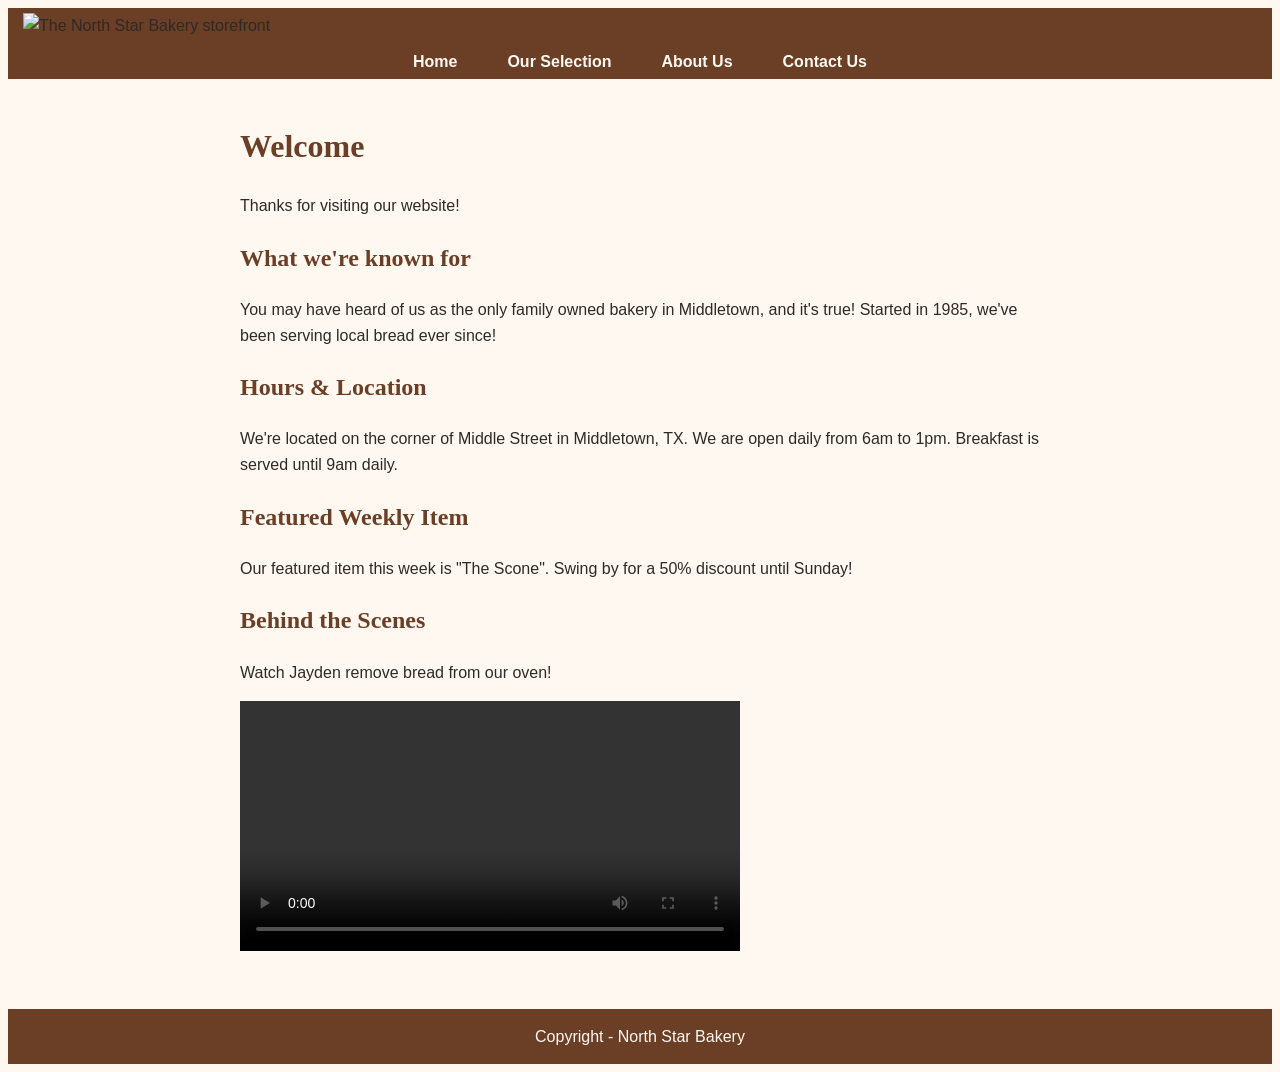
==== index.html @ d03d1b9d "Add files via upload" ====
<!DOCTYPE html>
<html lang="en">
<head>
  <meta charset="UTF-8">
  <meta name="viewport" content="width=device-width, initial-scale=1">
  <title>North Star Bakery - Home</title>
  <link rel="stylesheet" href="styles.css">
</head>
<body>
  <header>
    <img src="images/bakery-storefront_c.png" alt="The North Star Bakery storefront">
    <nav>
      <ul>
        <li><a href="index.html">Home</a></li>
        <li><a href="products.html">Our Selection</a></li>
        <li><a href="about.html">About Us</a></li>
        <li><a href="contact.html">Contact Us</a></li>
      </ul>
    </nav>
  </header>
  <main>
    <h1 id="welcome-banner">Welcome</h1>
    <p>Thanks for visiting our website! </p>
    <h2>What we're known for</h2>
    <p> You may have heard of us as the only family owned bakery in Middletown, and it's true! Started in 1985, we've been serving local bread ever since!</p>
    <h2>Hours & Location</h2>
    <p>We're located on the corner of Middle Street in Middletown, TX. We are open daily from 6am to 1pm. Breakfast is served until 9am daily.</p>
    <h2>Featured Weekly Item</h2>
    <p>Our featured item this week is "The Scone". Swing by for a 50% discount until Sunday!</p>
    <h2>Behind the Scenes</h2>
    <p>Watch Jayden remove bread from our oven!</p>
    <video controls width="500">
      <source src="assets/videos/bakery-behind-scenes_c.mp4" type="video/mp4">
      Your browser doesn't support this video. This is a video of our bakers preparing bread locally.
    </video>
  </main>
  <footer>Copyright - North Star Bakery</footer>
</body>
</html>
---- styles.css ----
body {
  font-family: Arial, sans-serif; 
  color: #2F2A26;
  background-color: #FFF8F0;
  line-height: 1.6;
}

h1, h2, legend {
  font-family: "Times New Roman", sans-serif;
  color: #6B3E26;
}

header {
  background-color: #6B3E26;
  padding: 5px 15px;
}

nav ul {
  list-style: none;
  display: flex;
  flex-direction: column;
  justify-content: center;
  align-items: center;
  margin: 10px 0 0 0;
  padding: 0;
}

nav a {
  color: #FFF8F0;
  text-decoration: none;
  font-weight: bold;
}

nav a:hover {
  color: #D88C5A;
}

main {
  max-width: 800px;
  margin: 0 auto;
  padding: 20px;
}

figcaption {
  font-style: italic;
  color: #6B3E26;
}

fieldset {
  border: 2px solid #D88C5A;
  padding: 20px;
}

/* Form label  */
label {
  display: block;
  margin-top: 12px;
  font-weight: bold;
}

input,
select,
textarea {
  display: block;
  width: 100%;
  max-width: 200px;
  padding: 10px;
  margin-top: 5px;
}

button {
  margin-top: 16px;
  background-color: #6B3E26;
  color: #FFF8F0;
  border: none;
  padding: 10px 20px;
  cursor: pointer;
}

button:hover {
  background-color: #D88C5A;
}

footer {
  text-align: center;
  padding: 15px;
  margin-top: 30px;
  background-color: #6B3E26;
  color: #FFF8F0;
}

@media (min-width: 600px) {
  nav ul {
    flex-direction: row;
    gap: 50px;
  }
}

img,
video {
  max-width: 100%;
  height: auto;
}
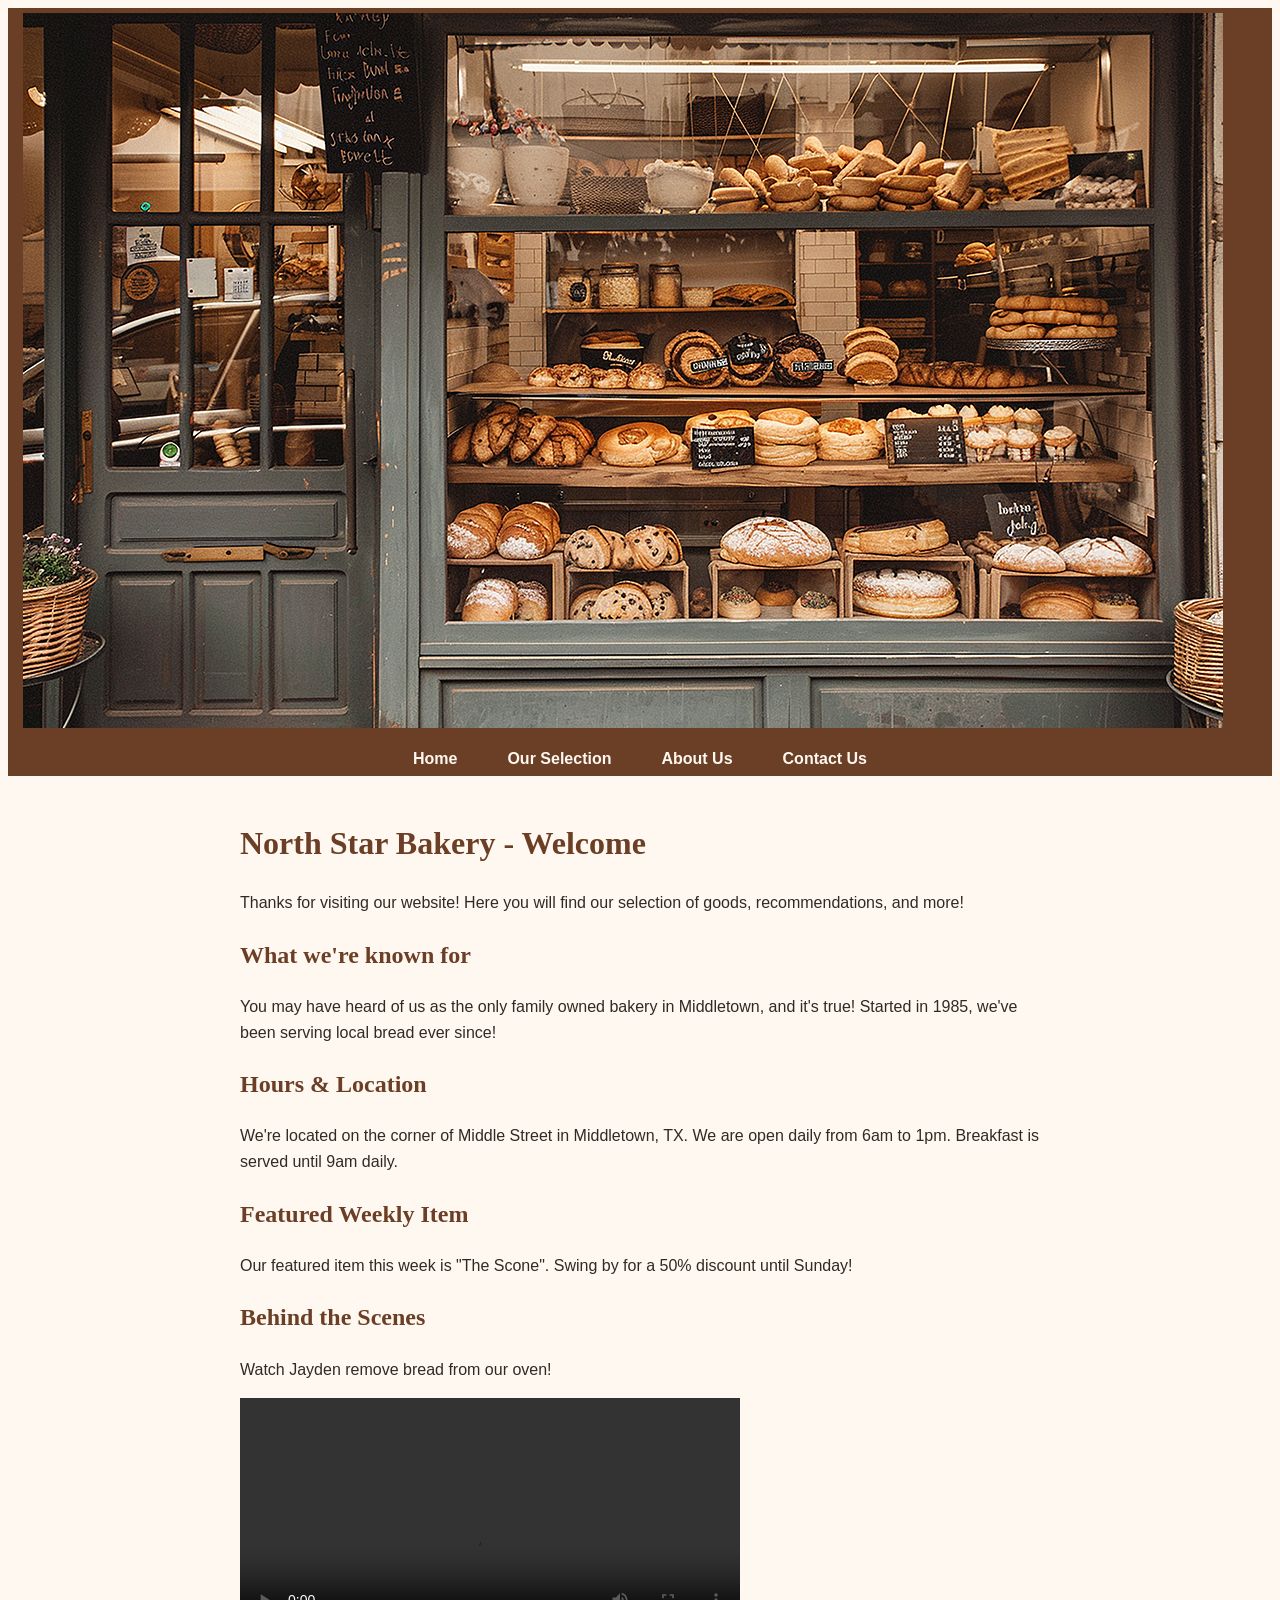
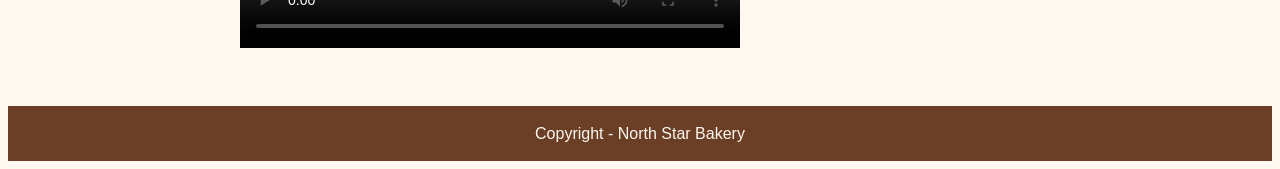
==== commit 272e9d8d: "Revise welcome message for North Star Bakery Updated the welcome banner and introductory text." ====
--- a/index.html
+++ b/index.html
@@ -19,8 +19,8 @@
     </nav>
   </header>
   <main>
-    <h1 id="welcome-banner">Welcome</h1>
-    <p>Thanks for visiting our website! </p>
+    <h1 id="welcome-banner">North Star Bakery - Welcome</h1>
+    <p>Thanks for visiting our website! Here you will find our selection of goods, recommendations, and more!</p>
     <h2>What we're known for</h2>
     <p> You may have heard of us as the only family owned bakery in Middletown, and it's true! Started in 1985, we've been serving local bread ever since!</p>
     <h2>Hours & Location</h2>
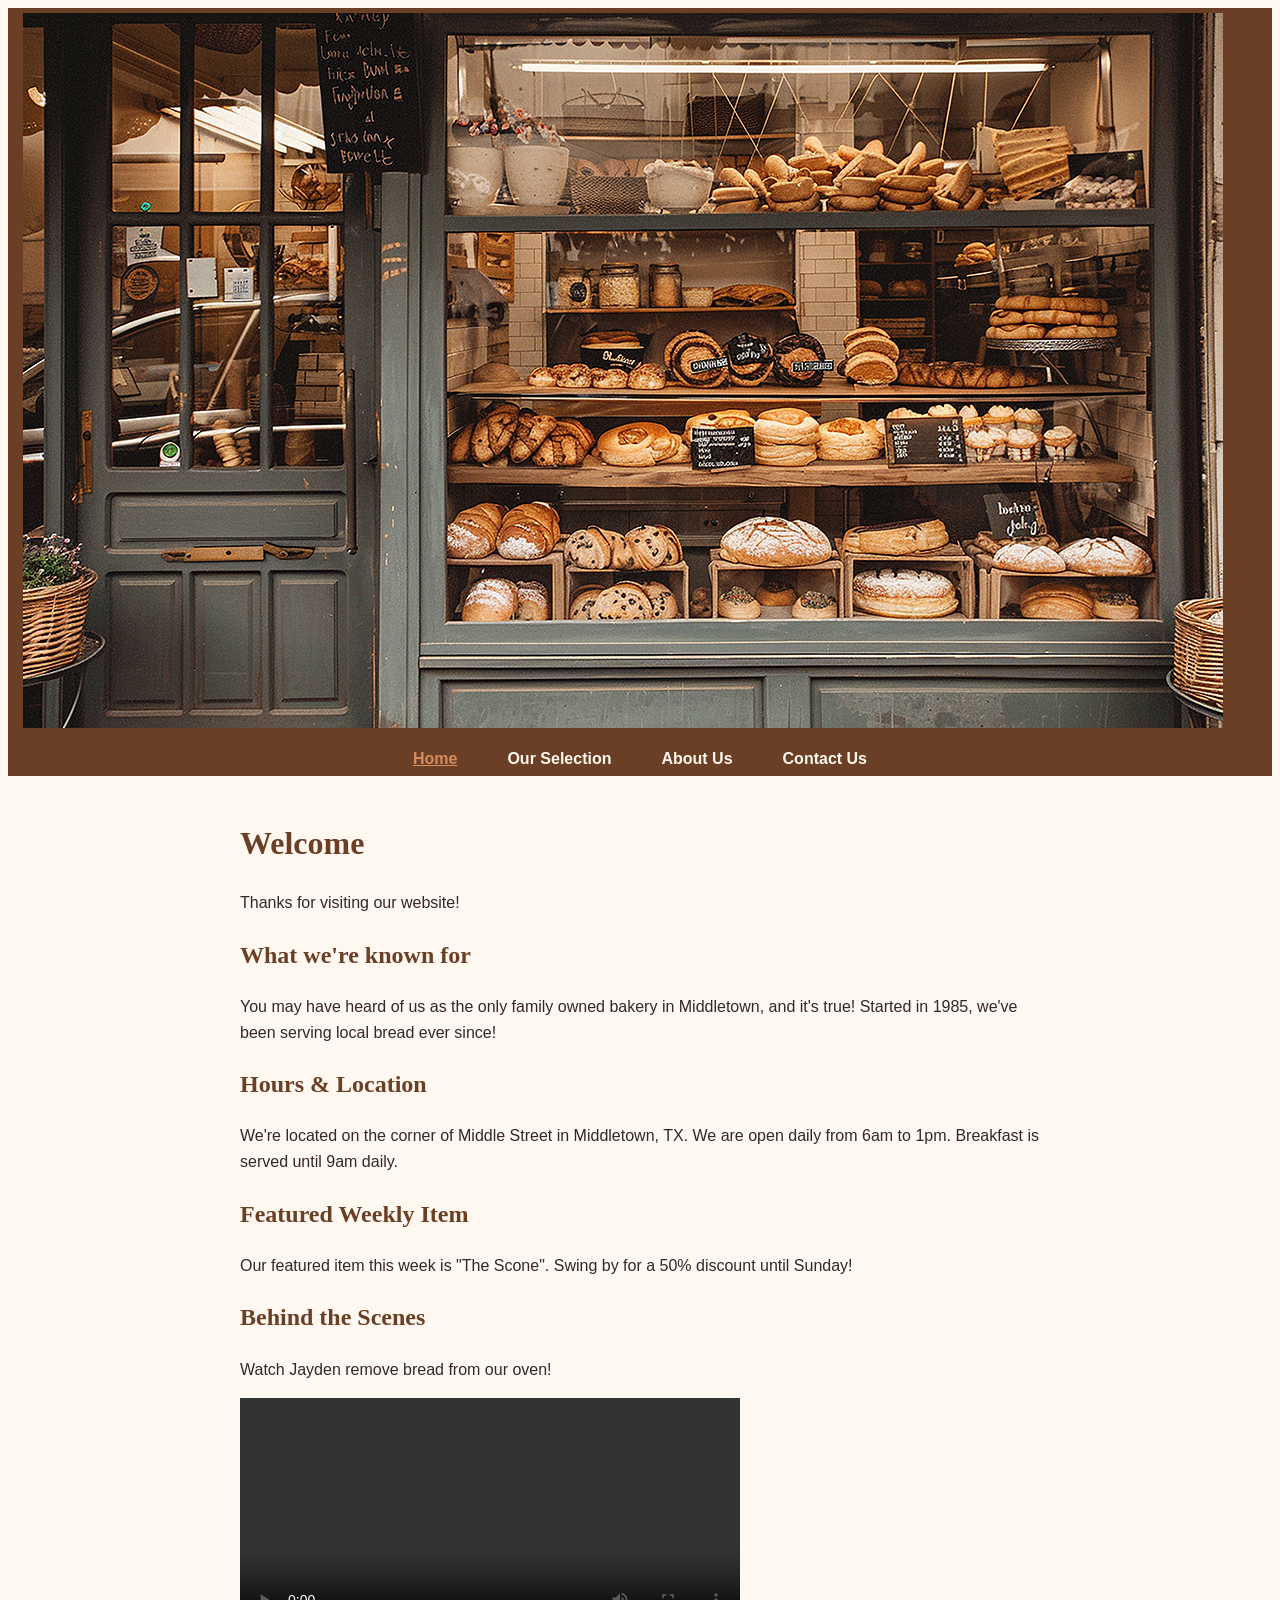
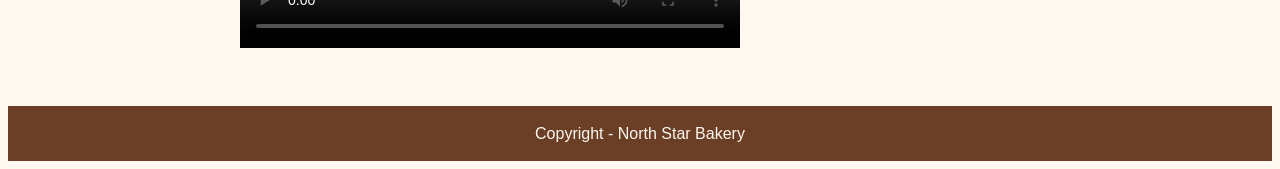
==== commit b649e644: "update" ====
--- a/index.html
+++ b/index.html
@@ -7,20 +7,10 @@
   <link rel="stylesheet" href="styles.css">
 </head>
 <body>
-  <header>
-    <img src="images/bakery-storefront_c.png" alt="The North Star Bakery storefront">
-    <nav>
-      <ul>
-        <li><a href="index.html">Home</a></li>
-        <li><a href="products.html">Our Selection</a></li>
-        <li><a href="about.html">About Us</a></li>
-        <li><a href="contact.html">Contact Us</a></li>
-      </ul>
-    </nav>
-  </header>
+  <header id="site-header"></header>
   <main>
-    <h1 id="welcome-banner">North Star Bakery - Welcome</h1>
-    <p>Thanks for visiting our website! Here you will find our selection of goods, recommendations, and more!</p>
+    <h1 id="welcome-banner">Welcome</h1>
+    <p>Thanks for visiting our website! </p>
     <h2>What we're known for</h2>
     <p> You may have heard of us as the only family owned bakery in Middletown, and it's true! Started in 1985, we've been serving local bread ever since!</p>
     <h2>Hours & Location</h2>
@@ -35,5 +25,6 @@
     </video>
   </main>
   <footer>Copyright - North Star Bakery</footer>
+  <script src="script.js"></script>
 </body>
 </html>
--- a/styles.css
+++ b/styles.css
@@ -33,6 +33,11 @@
 
 nav a:hover {
   color: #D88C5A;
+}
+
+nav a[aria-current="page"] {
+  color: #D88C5A;
+  text-decoration: underline;
 }
 
 main {
@@ -100,4 +105,69 @@
 video {
   max-width: 100%;
   height: auto;
+}
+
+#diet-filter {
+  margin: 20px 0;
+  padding: 15px;
+  border: 2px solid #D88C5A;
+  background-color: #FFEFE0;
+}
+
+#filter-heading {
+  font-weight: bold;
+  margin: 0 0 10px 0;
+}
+
+#filter-buttons {
+  display: flex;
+  flex-wrap: wrap;
+  gap: 10px;
+}
+
+.filter-button {
+  margin-top: 0;
+  background-color: #FFF8F0;
+  color: #6B3E26;
+  border: 2px solid #6B3E26;
+  padding: 9px 14px;
+}
+
+.filter-button:hover {
+  background-color: #D88C5A;
+  color: #FFF8F0;
+}
+
+.filter-button.active {
+  background-color: #6B3E26;
+  color: #FFF8F0;
+}
+
+#filter-status {
+  margin: 12px 0 0 0;
+  font-style: italic;
+}
+
+#clear-filters {
+  padding: 6px 12px;
+}
+
+.error-message {
+  display: block;
+  color: #B00020;
+  font-size: 1em;
+  margin-top: 4px;
+  min-height: 1.1em;
+}
+
+input.invalid,
+select.invalid,
+textarea.invalid {
+  border: 2px solid #B00020;
+}
+    
+.form-success {
+  color: #2E7D32;
+  font-weight: bold;
+  margin-top: 10px;
 }
